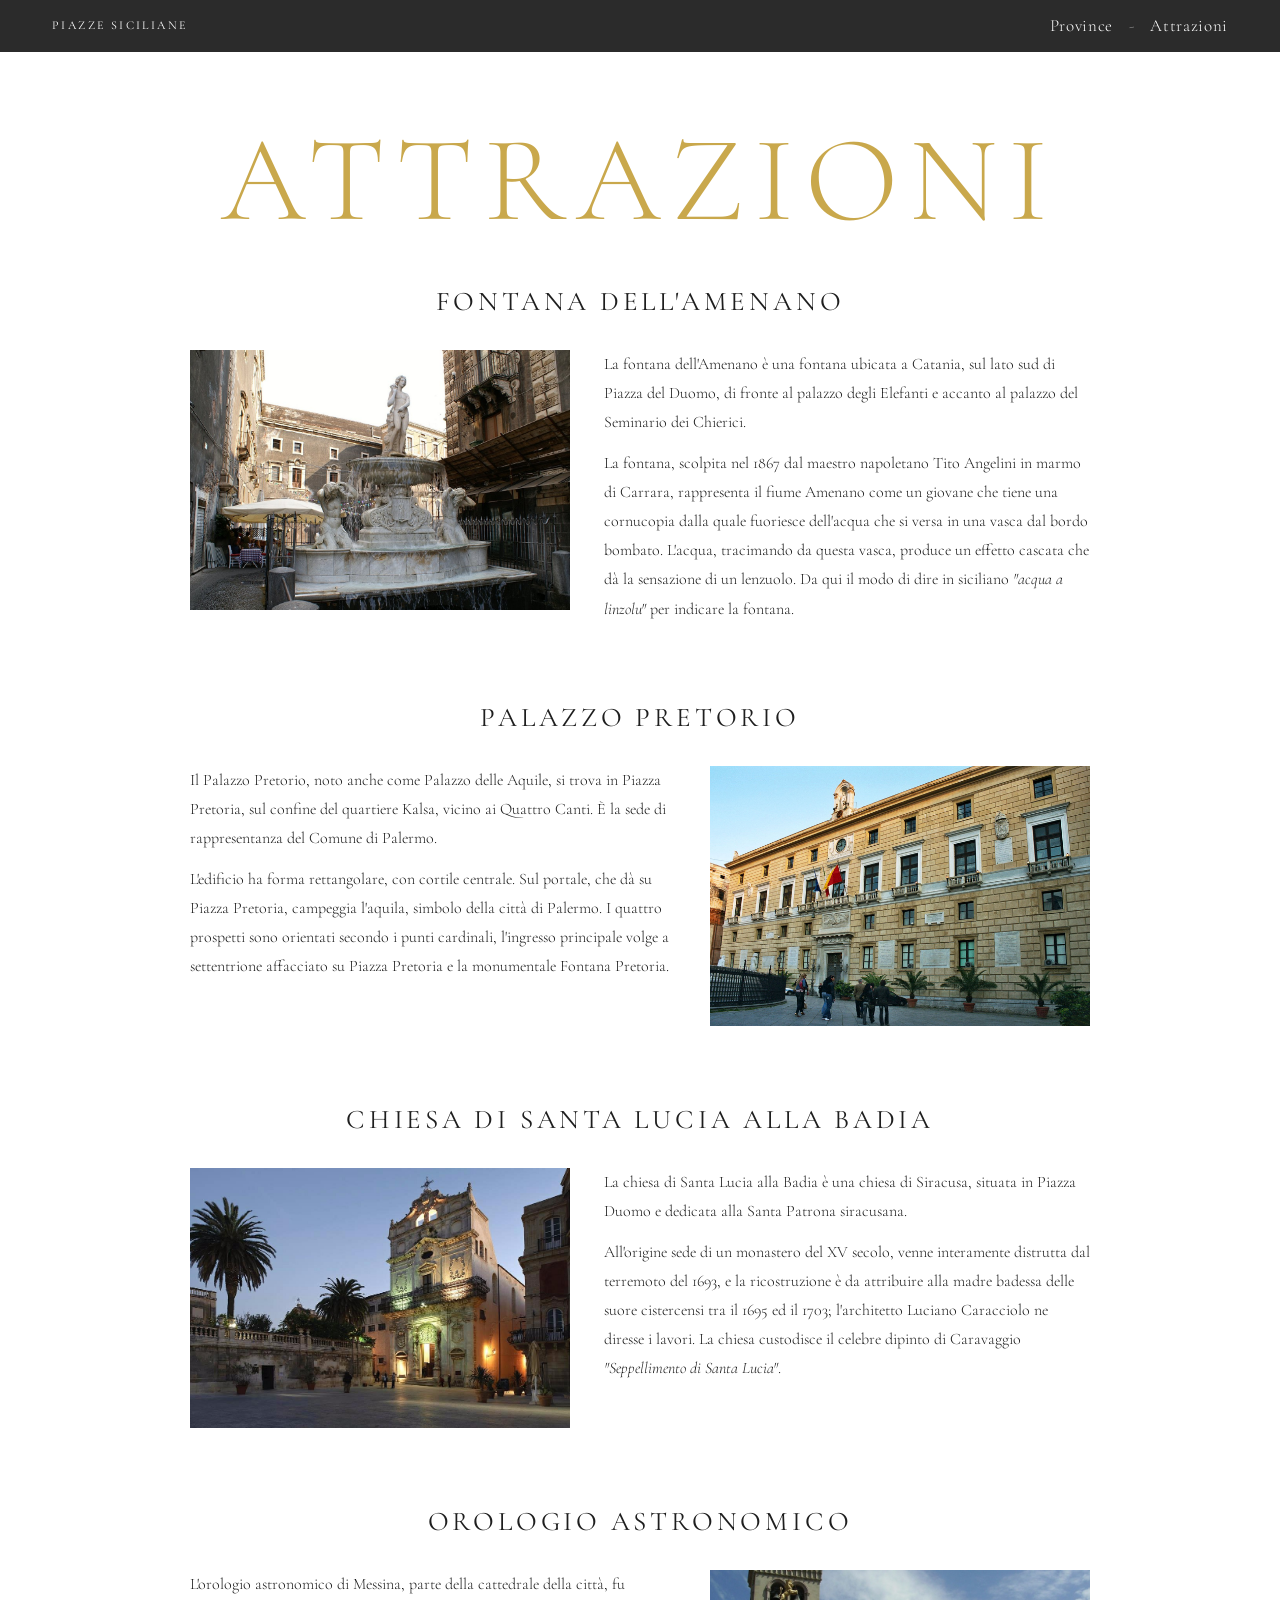
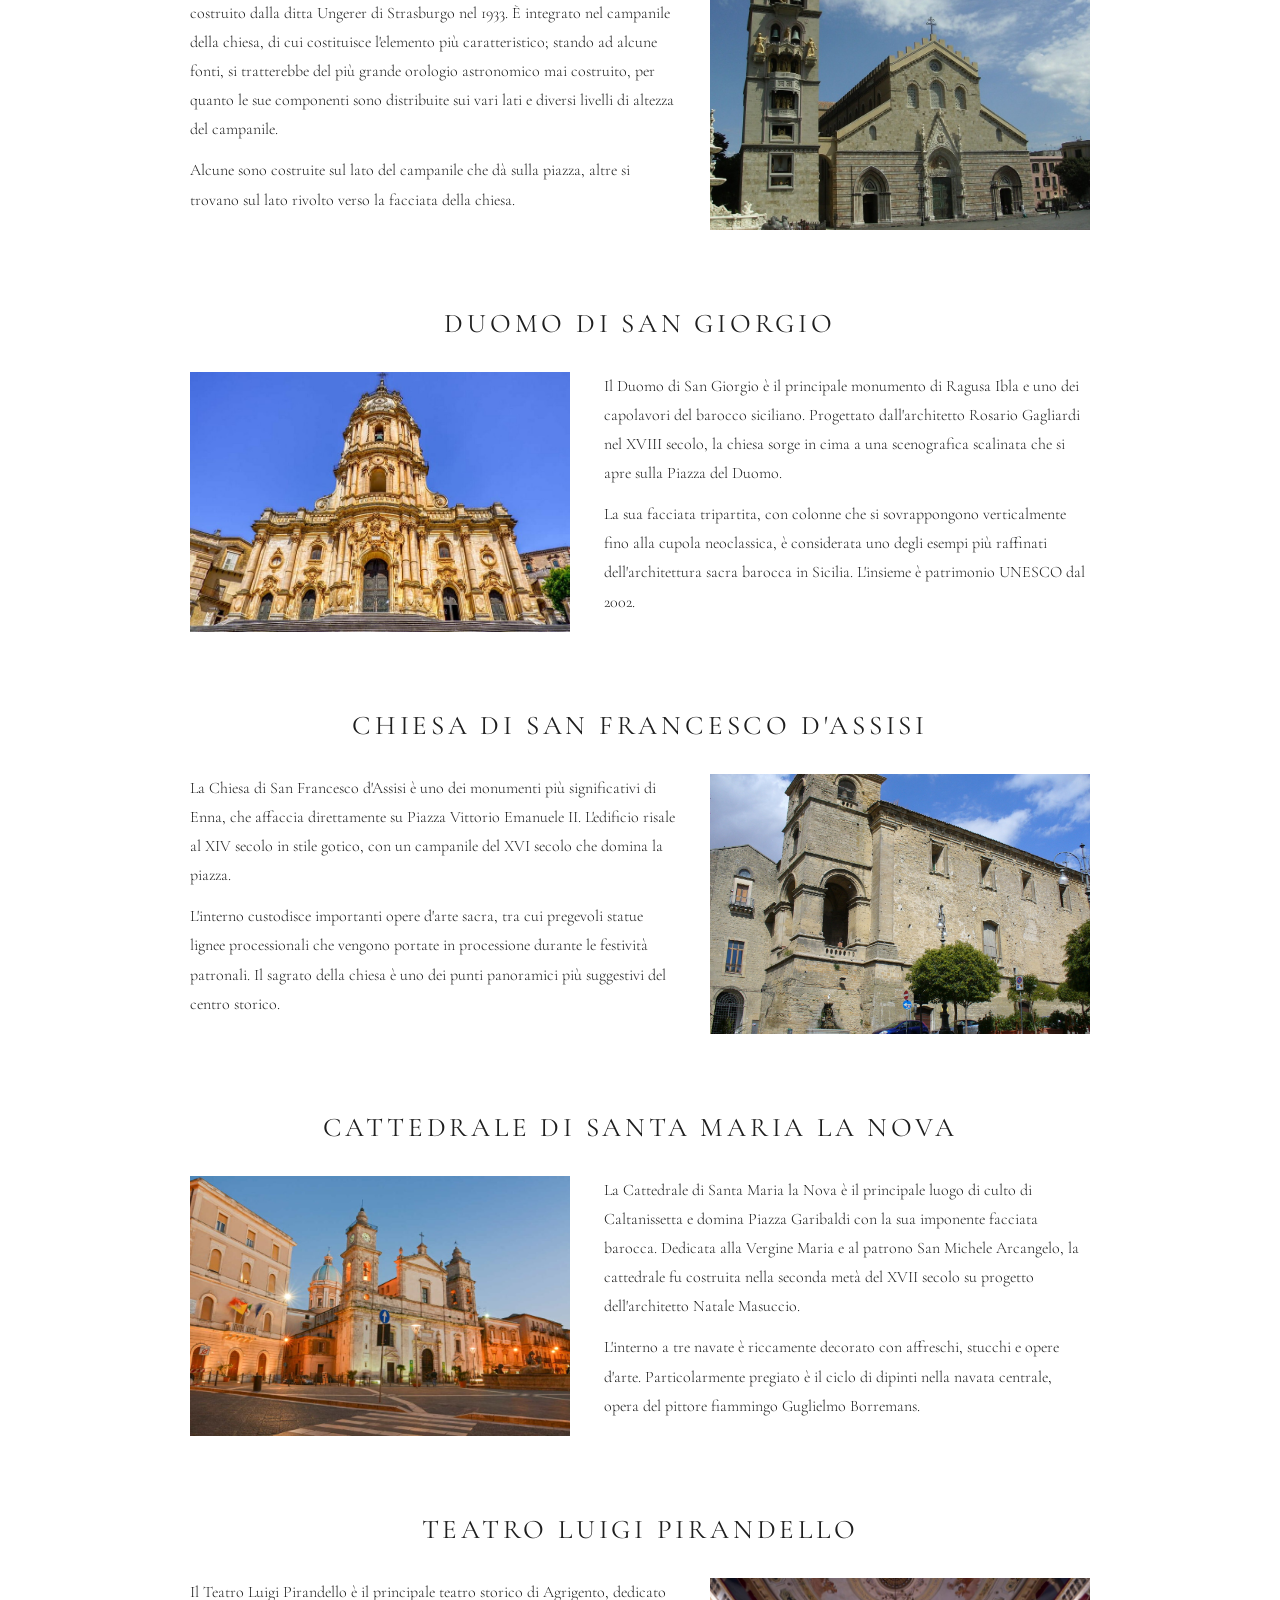
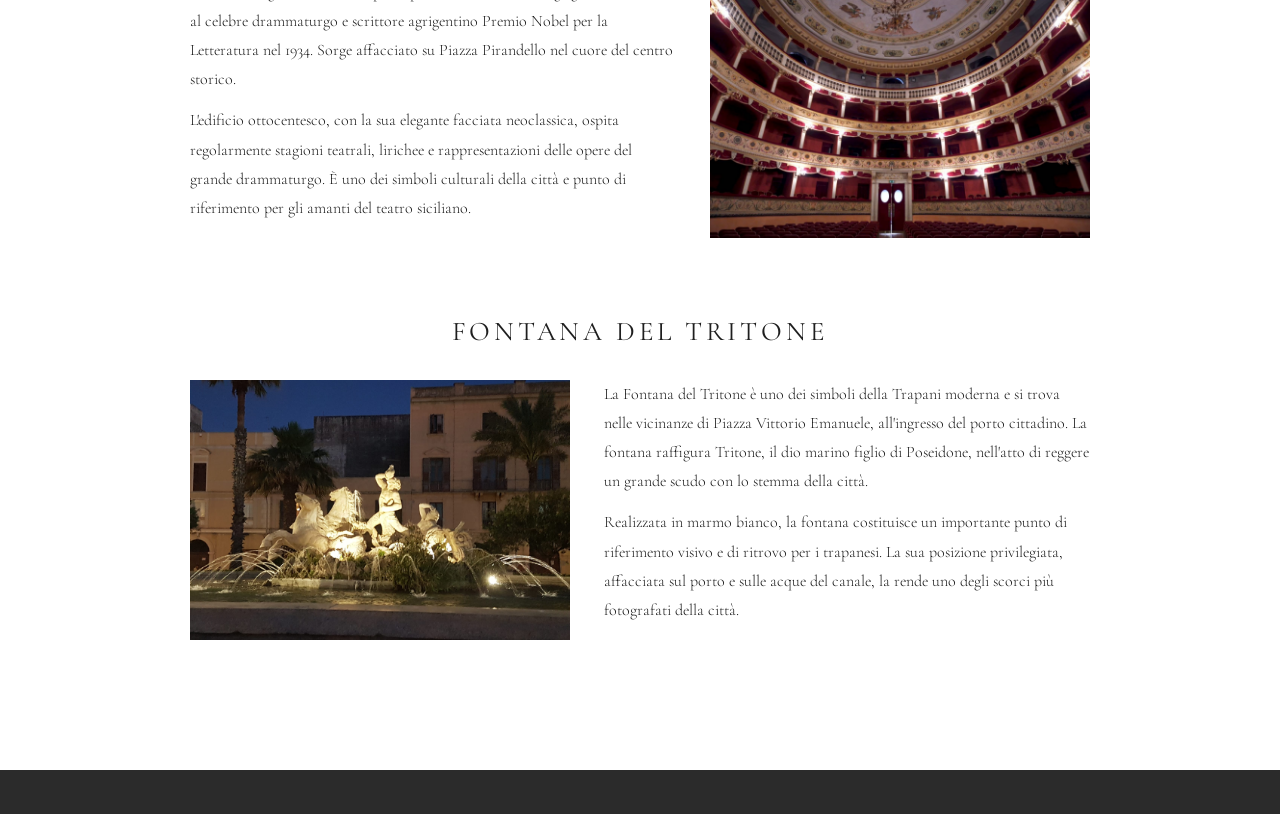
==== attrazioni.html @ 48d6153a "Html css" ====
<!DOCTYPE html>
<html lang="it">
<head>
  <meta charset="UTF-8">
  <meta name="viewport" content="width=device-width, initial-scale=1.0">
  <title>Attrazioni — Piazze Siciliane</title>
  <link rel="stylesheet" href="style.css">
</head>
<body>

  <!-- ── HEADER ─────────────────────────────────────────── -->
  <header class="site-header">
    <a href="index.html" class="brand">Piazze Siciliane</a>
    <nav>
      <a href="province.html">Province</a>
      <span class="sep">-</span>
      <a href="attrazioni.html">Attrazioni</a>
    </nav>
  </header>

  <!-- ── PAGE TITLE ─────────────────────────────────────── -->
  <div class="page-heading">
    <h1>Attrazioni</h1>
  </div>

  <!-- ── ATTRACTIONS LIST ───────────────────────────────── -->
  <section class="attractions-list">

    <!-- FONTANA DELL'AMENANO — Catania -->
    <div class="attraction-block">
      <h2>Fontana dell'Amenano</h2>
      <div class="a-layout">
        <img src="img/passage-reduit.jpg" alt="Fontana dell'Amenano, Catania">
        <div class="a-text">
          <p>La fontana dell'Amenano è una fontana ubicata a Catania, sul lato sud di Piazza del Duomo, di fronte al palazzo degli Elefanti e accanto al palazzo del Seminario dei Chierici.</p>
          <p>La fontana, scolpita nel 1867 dal maestro napoletano Tito Angelini in marmo di Carrara, rappresenta il fiume Amenano come un giovane che tiene una cornucopia dalla quale fuoriesce dell'acqua che si versa in una vasca dal bordo bombato. L'acqua, tracimando da questa vasca, produce un effetto cascata che dà la sensazione di un lenzuolo. Da qui il modo di dire in siciliano <em>"acqua a linzolu"</em> per indicare la fontana.</p>
        </div>
      </div>
    </div>

    <!-- PALAZZO PRETORIO — Palermo -->
    <div class="attraction-block">
      <h2>Palazzo Pretorio</h2>
      <div class="a-layout reverse">
        <img src="img/Palermo-Palazzo-Pretorio-bjs2007-01.jpg" alt="Palazzo Pretorio, Palermo">
        <div class="a-text">
          <p>Il Palazzo Pretorio, noto anche come Palazzo delle Aquile, si trova in Piazza Pretoria, sul confine del quartiere Kalsa, vicino ai Quattro Canti. È la sede di rappresentanza del Comune di Palermo.</p>
          <p>L'edificio ha forma rettangolare, con cortile centrale. Sul portale, che dà su Piazza Pretoria, campeggia l'aquila, simbolo della città di Palermo. I quattro prospetti sono orientati secondo i punti cardinali, l'ingresso principale volge a settentrione affacciato su Piazza Pretoria e la monumentale Fontana Pretoria.</p>
        </div>
      </div>
    </div>

    <!-- CHIESA DI SANTA LUCIA ALLA BADIA — Siracusa -->
    <div class="attraction-block">
      <h2>Chiesa di Santa Lucia alla Badia</h2>
      <div class="a-layout">
        <img src="img/chiesa.jpg" alt="Chiesa di Santa Lucia alla Badia, Siracusa">
        <div class="a-text">
          <p>La chiesa di Santa Lucia alla Badia è una chiesa di Siracusa, situata in Piazza Duomo e dedicata alla Santa Patrona siracusana.</p>
          <p>All'origine sede di un monastero del XV secolo, venne interamente distrutta dal terremoto del 1693, e la ricostruzione è da attribuire alla madre badessa delle suore cistercensi tra il 1695 ed il 1703; l'architetto Luciano Caracciolo ne diresse i lavori. La chiesa custodisce il celebre dipinto di Caravaggio <em>"Seppellimento di Santa Lucia"</em>.</p>
        </div>
      </div>
    </div>

    <!-- OROLOGIO ASTRONOMICO — Messina -->
    <div class="attraction-block">
      <h2>Orologio Astronomico</h2>
      <div class="a-layout reverse">
        <img src="img/messina_duomo_2.jpg" alt="Orologio Astronomico, Messina">
        <div class="a-text">
          <p>L'orologio astronomico di Messina, parte della cattedrale della città, fu costruito dalla ditta Ungerer di Strasburgo nel 1933. È integrato nel campanile della chiesa, di cui costituisce l'elemento più caratteristico; stando ad alcune fonti, si tratterebbe del più grande orologio astronomico mai costruito, per quanto le sue componenti sono distribuite sui vari lati e diversi livelli di altezza del campanile.</p>
          <p>Alcune sono costruite sul lato del campanile che dà sulla piazza, altre si trovano sul lato rivolto verso la facciata della chiesa.</p>
        </div>
      </div>
    </div>

    <!-- DUOMO DI SAN GIORGIO — Ragusa -->
    <div class="attraction-block">
      <h2>Duomo di San Giorgio</h2>
      <div class="a-layout">
        <img src="img/duomo_ragusa.jpg" alt="Duomo di San Giorgio, Ragusa Ibla">
        <div class="a-text">
          <p>Il Duomo di San Giorgio è il principale monumento di Ragusa Ibla e uno dei capolavori del barocco siciliano. Progettato dall'architetto Rosario Gagliardi nel XVIII secolo, la chiesa sorge in cima a una scenografica scalinata che si apre sulla Piazza del Duomo.</p>
          <p>La sua facciata tripartita, con colonne che si sovrappongono verticalmente fino alla cupola neoclassica, è considerata uno degli esempi più raffinati dell'architettura sacra barocca in Sicilia. L'insieme è patrimonio UNESCO dal 2002.</p>
        </div>
      </div>
    </div>

    <!-- CHIESA DI SAN FRANCESCO D'ASSISI — Enna -->
    <div class="attraction-block">
      <h2>Chiesa di San Francesco d'Assisi</h2>
      <div class="a-layout reverse">
        <img src="img/San_Francesco_d'Assisi_dei_Conventuali_(Enna).jpg" alt="Chiesa di San Francesco d'Assisi, Enna">
        <div class="a-text">
          <p>La Chiesa di San Francesco d'Assisi è uno dei monumenti più significativi di Enna, che affaccia direttamente su Piazza Vittorio Emanuele II. L'edificio risale al XIV secolo in stile gotico, con un campanile del XVI secolo che domina la piazza.</p>
          <p>L'interno custodisce importanti opere d'arte sacra, tra cui pregevoli statue lignee processionali che vengono portate in processione durante le festività patronali. Il sagrato della chiesa è uno dei punti panoramici più suggestivi del centro storico.</p>
        </div>
      </div>
    </div>

    <!-- CATTEDRALE DI SANTA MARIA LA NOVA — Caltanissetta -->
    <div class="attraction-block">
      <h2>Cattedrale di Santa Maria la Nova</h2>
      <div class="a-layout">
        <img src="img/la nova.jpg" alt="Cattedrale di Santa Maria la Nova, Caltanissetta">
        <div class="a-text">
          <p>La Cattedrale di Santa Maria la Nova è il principale luogo di culto di Caltanissetta e domina Piazza Garibaldi con la sua imponente facciata barocca. Dedicata alla Vergine Maria e al patrono San Michele Arcangelo, la cattedrale fu costruita nella seconda metà del XVII secolo su progetto dell'architetto Natale Masuccio.</p>
          <p>L'interno a tre navate è riccamente decorato con affreschi, stucchi e opere d'arte. Particolarmente pregiato è il ciclo di dipinti nella navata centrale, opera del pittore fiammingo Guglielmo Borremans.</p>
        </div>
      </div>
    </div>

    <!-- TEATRO LUIGI PIRANDELLO — Agrigento -->
    <div class="attraction-block">
      <h2>Teatro Luigi Pirandello</h2>
      <div class="a-layout reverse">
        <img src="img/Teatro-Pirandello-1.jpg" alt="Teatro Luigi Pirandello, Agrigento">
        <div class="a-text">
          <p>Il Teatro Luigi Pirandello è il principale teatro storico di Agrigento, dedicato al celebre drammaturgo e scrittore agrigentino Premio Nobel per la Letteratura nel 1934. Sorge affacciato su Piazza Pirandello nel cuore del centro storico.</p>
          <p>L'edificio ottocentesco, con la sua elegante facciata neoclassica, ospita regolarmente stagioni teatrali, lirichee e rappresentazioni delle opere del grande drammaturgo. È uno dei simboli culturali della città e punto di riferimento per gli amanti del teatro siciliano.</p>
        </div>
      </div>
    </div>

    <!-- FONTANA DEL TRITONE — Trapani -->
    <div class="attraction-block">
      <h2>Fontana del Tritone</h2>
      <div class="a-layout">
        <img src="img/tritone.jpg" alt="Fontana del Tritone, Trapani">
        <div class="a-text">
          <p>La Fontana del Tritone è uno dei simboli della Trapani moderna e si trova nelle vicinanze di Piazza Vittorio Emanuele, all'ingresso del porto cittadino. La fontana raffigura Tritone, il dio marino figlio di Poseidone, nell'atto di reggere un grande scudo con lo stemma della città.</p>
          <p>Realizzata in marmo bianco, la fontana costituisce un importante punto di riferimento visivo e di ritrovo per i trapanesi. La sua posizione privilegiata, affacciata sul porto e sulle acque del canale, la rende uno degli scorci più fotografati della città.</p>
        </div>
      </div>
    </div>

  </section>

  <!-- ── FOOTER ─────────────────────────────────────────── -->
  <footer class="site-footer">
    <a href="/cdn-cgi/l/email-protection#4d21223f2823372220383e3820282e240d2c2f2c2e2c392c23242c632439"><span class="_
---- style.css ----
/* ============================================================
   PIAZZE SICILIANE — style.css  (zero JavaScript)
   Font: Cormorant Garamond via Google Fonts
   Palette: --gold #C9A84C | --dark #2B2B2B | --white #FFFFFF
   ============================================================ */

@import url('https://fonts.googleapis.com/css2?family=Cormorant+Garamond:ital,wght@0,300;0,400;0,500;0,600;1,300;1,400;1,600&display=swap');

/* ── Reset ──────────────────────────────────────────────── */
*, *::before, *::after { box-sizing: border-box; margin: 0; padding: 0; }
html { scroll-behavior: smooth; }

:root {
  --gold:  #C9A84C;
  --dark:  #2B2B2B;
  --white: #FFFFFF;
  --text:  #1E1E1E;
  --light-border: #E8E8E8;
}

body {
  font-family: 'Cormorant Garamond', serif;
  background: var(--white);
  color: var(--text);
  font-size: 18px;
  line-height: 1.78;
}

/* ── HEADER ─────────────────────────────────────────────── */
.site-header {
  background-color: var(--dark);
  display: flex;
  align-items: center;
  justify-content: space-between;
  padding: 0 52px;
  height: 52px;
  position: sticky;
  top: 0;
  z-index: 999;
}
.site-header .brand {
  font-size: 12px; letter-spacing: 0.2em; text-transform: uppercase;
  color: #fff; text-decoration: none; font-weight: 400;
}
.site-header nav { display: flex; align-items: center; gap: 16px; }
.site-header nav a {
  color: #fff; text-decoration: none; font-size: 17px;
  font-weight: 300; letter-spacing: 0.04em; transition: color 0.2s;
}
.site-header nav a:hover { color: var(--gold); }
.site-header nav .sep { color: rgba(255,255,255,0.45); font-size: 17px; font-weight: 300; }

/* ── FOOTER ─────────────────────────────────────────────── */
.site-footer {
  background-color: var(--dark);
  display: flex; align-items: center; justify-content: flex-end;
  padding: 22px 52px;
}
.site-footer a {
  color: #fff; text-decoration: none; font-size: 17px;
  font-weight: 300; font-style: italic; letter-spacing: 0.02em;
}

/* ── PAGE HEADINGS ──────────────────────────────────────── */
.page-heading { text-align: center; padding: 68px 20px 16px; }
.page-heading h1 {
  font-size: clamp(60px, 9.5vw, 128px); font-weight: 300;
  color: var(--gold); letter-spacing: 0.09em; line-height: 1; text-transform: uppercase;
}
.sub-heading { text-align: center; padding: 64px 20px 16px; }
.sub-heading h1 {
  font-size: clamp(48px, 7vw, 96px); font-weight: 300;
  color: var(--gold); letter-spacing: 0.1em; line-height: 1; text-transform: uppercase;
}

/* ══════════════════════════════════════════════════════════
   CSS-ONLY CAROUSEL — come funziona
   ─────────────────────────────────────────────────────────
   Ogni carousel contiene:
     • <input type="radio"> nascosti (uno per immagine)
     • <div class="c-slides"> con le slide
     • <div class="btn-grp"> con le <label> come frecce

   Quando un radio è :checked, il selettore  ~  applica
   le posizioni corrette alle .c-slide corrispondenti
   e mostra i bottoni giusti (pN = prev, nN = next).

   AGGIUNGERE UN'IMMAGINE (es. 6a immagine a catania):
   1) Aggiungi <input type="radio" name="cat" id="cat-6">
   2) Aggiungi <div class="c-slide s6"><img ...></div>
   3) Aggiungi bottoni: <label class="c-btn c-btn-prev p6" for="cat-5">
                         <label class="c-btn c-btn-next n5" for="cat-6">
      (togli il vecchio n5 che puntava a niente)
   Le regole CSS per stato 6 small sono già scritte qui sotto.
   ══════════════════════════════════════════════════════════ */

/* Radio inputs: invisibili ma funzionali */
.carousel-wrap input[type="radio"] {
  position: absolute; opacity: 0; width: 0; height: 0; pointer-events: none;
}

/* Wrapper */
.carousel-wrap { position: relative; width: 100%; overflow: hidden; }

/* Slide container e slide */
.carousel-wrap .c-slides { position: relative; width: 100%; height: 100%; }
.carousel-wrap .c-slide {
  position: absolute;
  opacity: 0;
  pointer-events: none;
  overflow: hidden;
  transition: opacity 0.4s ease, width 0.4s ease, height 0.4s ease,
              left 0.4s ease, top 0.4s ease;
}
.carousel-wrap .c-slide img { width: 100%; height: 100%; object-fit: cover; display: block; }

/* Bottoni (label) */
.carousel-wrap .btn-grp {
  position: absolute; inset: 0; pointer-events: none; z-index: 10;
}
.carousel-wrap .btn-grp .c-btn {
  display: none;
  pointer-events: auto;
  position: absolute;
  top: 50%; transform: translateY(-50%);
  width: 50px; height: 50px; border-radius: 50%;
  background-color: var(--gold); border: none; cursor: pointer;
  align-items: center; justify-content: center;
  color: white; font-size: 20px; font-family: inherit;
  line-height: 1; user-select: none; transition: background-color 0.2s;
  text-decoration: none;
}
.carousel-wrap .btn-grp .c-btn:hover { background-color: #a8883a; }

/* ════════════════════════════════════════════════════════
   CAROUSEL HERO (homepage)  —  fino a 8 immagini
   Corrente: 730×480   centrata, top 0
   Laterali: 480×310   top 85px
   Prev button: centro slide sinistra → left: calc(50% - 630px)
   Next button: centro slide destra   → left: calc(50% + 580px)
   ════════════════════════════════════════════════════════ */

.carousel-hero { height: 500px; }

.carousel-hero .btn-grp .c-btn-prev { left: calc(50% - 630px); }
.carousel-hero .btn-grp .c-btn-next { left: calc(50% + 580px); }

/* Stato 1 */
#h1:checked ~ .c-slides .s1 { opacity:1; pointer-events:auto; z-index:3; width:730px; height:480px; left:calc(50% - 365px); top:0; }
#h1:checked ~ .c-slides .s8 { opacity:0.65; pointer-events:auto; z-index:2; width:480px; height:310px; left:calc(50% - 845px); top:85px; }
#h1:checked ~ .c-slides .s2 { opacity:0.65; pointer-events:auto; z-index:2; width:480px; height:310px; left:calc(50% + 365px); top:85px; }
#h1:checked ~ .btn-grp .p1 { display:flex; }
#h1:checked ~ .btn-grp .n1 { display:flex; }

/* Stato 2 */
#h2:checked ~ .c-slides .s2 { opacity:1; pointer-events:auto; z-index:3; width:730px; height:480px; left:calc(50% - 365px); top:0; }
#h2:checked ~ .c-slides .s1 { opacity:0.65; pointer-events:auto; z-index:2; width:480px; height:310px; left:calc(50% - 845px); top:85px; }
#h2:checked ~ .c-slides .s3 { opacity:0.65; pointer-events:auto; z-index:2; width:480px; height:310px; left:calc(50% + 365px); top:85px; }
#h2:checked ~ .btn-grp .p2 { display:flex; }
#h2:checked ~ .btn-grp .n2 { display:flex; }

/* Stato 3 */
#h3:checked ~ .c-slides .s3 { opacity:1; pointer-events:auto; z-index:3; width:730px; height:480px; left:calc(50% - 365px); top:0; }
#h3:checked ~ .c-slides .s2 { opacity:0.65; pointer-events:auto; z-index:2; width:480px; height:310px; left:calc(50% - 845px); top:85px; }
#h3:checked ~ .c-slides .s4 { opacity:0.65; pointer-events:auto; z-index:2; width:480px; height:310px; left:calc(50% + 365px); top:85px; }
#h3:checked ~ .btn-grp .p3 { display:flex; }
#h3:checked ~ .btn-grp .n3 { display:flex; }

/* Stato 4 */
#h4:checked ~ .c-slides .s4 { opacity:1; pointer-events:auto; z-index:3; width:730px; height:480px; left:calc(50% - 365px); top:0; }
#h4:checked ~ .c-slides .s3 { opacity:0.65; pointer-events:auto; z-index:2; width:480px; height:310px; left:calc(50% - 845px); top:85px; }
#h4:checked ~ .c-slides .s5 { opacity:0.65; pointer-events:auto; z-index:2; width:480px; height:310px; left:calc(50% + 365px); top:85px; }
#h4:checked ~ .btn-grp .p4 { display:flex; }
#h4:checked ~ .btn-grp .n4 { display:flex; }

/* Stato 5 */
#h5:checked ~ .c-slides .s5 { opacity:1; pointer-events:auto; z-index:3; width:730px; height:480px; left:calc(50% - 365px); top:0; }
#h5:checked ~ .c-slides .s4 { opacity:0.65; pointer-events:auto; z-index:2; width:480px; height:310px; left:calc(50% - 845px); top:85px; }
#h5:checked ~ .c-slides .s6 { opacity:0.65; pointer-events:auto; z-index:2; width:480px; height:310px; left:calc(50% + 365px); top:85px; }
#h5:checked ~ .btn-grp .p5 { display:flex; }
#h5:checked ~ .btn-grp .n5 { display:flex; }

/* Stato 6 */
#h6:checked ~ .c-slides .s6 { opacity:1; pointer-events:auto; z-index:3; width:730px; height:480px; left:calc(50% - 365px); top:0; }
#h6:checked ~ .c-slides .s5 { opacity:0.65; pointer-events:auto; z-index:2; width:480px; height:310px; left:calc(50% - 845px); top:85px; }
#h6:checked ~ .c-slides .s7 { opacity:0.65; pointer-events:auto; z-index:2; width:480px; height:310px; left:calc(50% + 365px); top:85px; }
#h6:checked ~ .btn-grp .p6 { display:flex; }
#h6:checked ~ .btn-grp .n6 { display:flex; }

/* Stato 7 */
#h7:checked ~ .c-slides .s7 { opacity:1; pointer-events:auto; z-index:3; width:730px; height:480px; left:calc(50% - 365px); top:0; }
#h7:checked ~ .c-slides .s6 { opacity:0.65; pointer-events:auto; z-index:2; width:480px; height:310px; left:calc(50% - 845px); top:85px; }
#h7:checked ~ .c-slides .s8 { opacity:0.65; pointer-events:auto; z-index:2; width:480px; height:310px; left:calc(50% + 365px); top:85px; }
#h7:checked ~ .btn-grp .p7 { display:flex; }
#h7:checked ~ .btn-grp .n7 { display:flex; }

/* Stato 8 */
#h8:checked ~ .c-slides .s8 { opacity:1; pointer-events:auto; z-index:3; width:730px; height:480px; left:calc(50% - 365px); top:0; }
#h8:checked ~ .c-slides .s7 { opacity:0.65; pointer-events:auto; z-index:2; width:480px; height:310px; left:calc(50% - 845px); top:85px; }
#h8:checked ~ .c-slides .s1 { opacity:0.65; pointer-events:auto; z-index:2; width:480px; height:310px; left:calc(50% + 365px); top:85px; }
#h8:checked ~ .btn-grp .p8 { display:flex; }
#h8:checked ~ .btn-grp .n8 { display:flex; }

/* ════════════════════════════════════════════════════════
   CAROUSEL SMALL (pagine provincia)  —  fino a 6 immagini
   CSS GENERICO: funziona su qualsiasi .carousel-small
   usando input:nth-of-type(N) e .c-slide:nth-child(N)

   Corrente: 450×290   centrata, top 0
   Laterali: 310×210   top 60px
   Prev button → left: calc(50% - 405px)
   Next button → left: calc(50% + 355px)
   ════════════════════════════════════════════════════════ */

.carousel-small { height: 340px; }

.carousel-small .btn-grp .c-btn-prev { left: calc(50% - 405px); }
.carousel-small .btn-grp .c-btn-next { left: calc(50% + 355px); }

/* Stato 1: corrente=1, nessun prev, next=2 */
.carousel-small > input:nth-of-type(1):checked ~ .c-slides .c-slide:nth-child(1)
  { opacity:1; pointer-events:auto; z-index:3; width:450px; height:290px; left:calc(50% - 225px); top:0; }
.carousel-small > input:nth-of-type(1):checked ~ .c-slides .c-slide:nth-child(2)
  { opacity:0.65; pointer-events:auto; z-index:2; width:310px; height:210px; left:calc(50% + 225px); top:60px; }
.carousel-small > input:nth-of-type(1):checked ~ .btn-grp .n1 { display:flex; }

/* Stato 2: corrente=2, prev=1, next=3 */
.carousel-small > input:nth-of-type(2):checked ~ .c-slides .c-slide:nth-child(2)
  { opacity:1; pointer-events:auto; z-index:3; width:450px; height:290px; left:calc(50% - 225px); top:0; }
.carousel-small > input:nth-of-type(2):checked ~ .c-slides .c-slide:nth-child(1)
  { opacity:0.65; pointer-events:auto; z-index:2; width:310px; height:210px; left:calc(50% - 535px); top:60px; }
.carousel-small > input:nth-of-type(2):checked ~ .c-slides .c-slide:nth-child(3)
  { opacity:0.65; pointer-events:auto; z-index:2; width:310px; height:210px; left:calc(50% + 225px); top:60px; }
.carousel-small > input:nth-of-type(2):checked ~ .btn-grp .p2 { display:flex; }
.carousel-small > input:nth-of-type(2):checked ~ .btn-grp .n2 { display:flex; }

/* Stato 3 */
.carousel-small > input:nth-of-type(3):checked ~ .c-slides .c-slide:nth-child(3)
  { opacity:1; pointer-events:auto; z-index:3; width:450px; height:290px; left:calc(50% - 225px); top:0; }
.carousel-small > input:nth-of-type(3):checked ~ .c-slides .c-slide:nth-child(2)
  { opacity:0.65; pointer-events:auto; z-index:2; width:310px; height:210px; left:calc(50% - 535px); top:60px; }
.carousel-small > input:nth-of-type(3):checked ~ .c-slides .c-slide:nth-child(4)
  { opacity:0.65; pointer-events:auto; z-index:2; width:310px; height:210px; left:calc(50% + 225px); top:60px; }
.carousel-small > input:nth-of-type(3):checked ~ .btn-grp .p3 { display:flex; }
.carousel-small > input:nth-of-type(3):checked ~ .btn-grp .n3 { display:flex; }

/* Stato 4 */
.carousel-small > input:nth-of-type(4):checked ~ .c-slides .c-slide:nth-child(4)
  { opacity:1; pointer-events:auto; z-index:3; width:450px; height:290px; left:calc(50% - 225px); top:0; }
.carousel-small > input:nth-of-type(4):checked ~ .c-slides .c-slide:nth-child(3)
  { opacity:0.65; pointer-events:auto; z-index:2; width:310px; height:210px; left:calc(50% - 535px); top:60px; }
.carousel-small > input:nth-of-type(4):checked ~ .c-slides .c-slide:nth-child(5)
  { opacity:0.65; pointer-events:auto; z-index:2; width:310px; height:210px; left:calc(50% + 225px); top:60px; }
.carousel-small > input:nth-of-type(4):checked ~ .btn-grp .p4 { display:flex; }
.carousel-small > input:nth-of-type(4):checked ~ .btn-grp .n4 { display:flex; }

/* Stato 5 */
.carousel-small > input:nth-of-type(5):checked ~ .c-slides .c-slide:nth-child(5)
  { opacity:1; pointer-events:auto; z-index:3; width:450px; height:290px; left:calc(50% - 225px); top:0; }
.carousel-small > input:nth-of-type(5):checked ~ .c-slides .c-slide:nth-child(4)
  { opacity:0.65; pointer-events:auto; z-index:2; width:310px; height:210px; left:calc(50% - 535px); top:60px; }
.carousel-small > input:nth-of-type(5):checked ~ .c-slides .c-slide:nth-child(6)
  { opacity:0.65; pointer-events:auto; z-index:2; width:310px; height:210px; left:calc(50% + 225px); top:60px; }
.carousel-small > input:nth-of-type(5):checked ~ .btn-grp .p5 { display:flex; }
.carousel-small > input:nth-of-type(5):checked ~ .btn-grp .n5 { display:flex; }

/* Stato 6 (ultimo supportato: nessun next) */
.carousel-small > input:nth-of-type(6):checked ~ .c-slides .c-slide:nth-child(6)
  { opacity:1; pointer-events:auto; z-index:3; width:450px; height:290px; left:calc(50% - 225px); top:0; }
.carousel-small > input:nth-of-type(6):checked ~ .c-slides .c-slide:nth-child(5)
  { opacity:0.65; pointer-events:auto; z-index:2; width:310px; height:210px; left:calc(50% - 535px); top:60px; }
.carousel-small > input:nth-of-type(6):checked ~ .btn-grp .p6 { display:flex; }

/* ════════════════════════════════════════════════════════
   PROVINCE LIST PAGE
   ════════════════════════════════════════════════════════ */
.province-list { max-width: 980px; margin: 0 auto; padding: 20px 40px 60px; }
.province-block { margin-bottom: 70px; }
.province-block h2 {
  text-align: center; font-size: 32px; font-weight: 400;
  letter-spacing: 0.14em; text-transform: uppercase; margin-bottom: 24px;
}
.province-block .p-layout { display: flex; gap: 36px; align-items: flex-start; }
.province-block .p-layout.reverse { flex-direction: row-reverse; }
.province-block .p-layout img { width: 390px; height: 268px; object-fit: cover; flex-shrink: 0; display: block; }
.province-block .p-text { font-size: 17px; font-weight: 300; line-height: 1.8; }
.province-block .p-text p + p { margin-top: 14px; }
.province-block .p-link {
  display: inline-block; margin-top: 14px; font-size: 13px;
  letter-spacing: 0.12em; text-transform: uppercase; color: var(--gold);
  text-decoration: none; border-bottom: 1px solid var(--gold);
  padding-bottom: 2px; transition: opacity 0.2s;
}
.province-block .p-link:hover { opacity: 0.7; }
.province-divider { border: none; border-top: 1px solid var(--light-border); margin: 0 0 70px 0; }

/* ════════════════════════════════════════════════════════
   PROVINCE DETAIL PAGE
   ════════════════════════════════════════════════════════ */
.detail-wrap { max-width: 840px; margin: 0 auto; padding: 32px 40px 0; }
.detail-main-img { display: block; width: 480px; height: 320px; object-fit: cover; margin: 0 auto 34px; }
.detail-body { font-size: 17px; font-weight: 300; line-height: 1.82; margin-bottom: 22px; }
.detail-body p + p { margin-top: 16px; }
.detail-attractions-label { font-size: 17px; font-weight: 300; margin-bottom: 10px; }
.detail-list { list-style: disc; padding-left: 32px; margin-bottom: 24px; }
.detail-list li { font-size: 16px; font-weight: 300; line-height: 1.8; margin-bottom: 5px; }
.detail-position { font-size: 17px; font-weight: 300; line-height: 1.82; margin-bottom: 8px; }

/* ════════════════════════════════════════════════════════
   ATTRACTIONS LIST PAGE
   ════════════════════════════════════════════════════════ */
.attractions-list { max-width: 980px; margin: 0 auto; padding: 20px 40px 60px; }
.attraction-block { margin-bottom: 70px; }
.attraction-block h2 {
  text-align: center; font-size: 27px; font-weight: 400;
  letter-spacing: 0.14em; text-transform: uppercase; margin-bottom: 24px;
}
.attraction-block .a-layout { display: flex; gap: 34px; align-items: flex-start; }
.attraction-block .a-layout.reverse { flex-direction: row-reverse; }
.attraction-block .a-layout img { width: 380px; height: 260px; object-fit: cover; flex-shrink: 0; display: block; }
.attraction-block .a-text { font-size: 16px; font-weight: 300; line-height: 1.82; }
.attraction-block .a-text p + p { margin-top: 12px; }

/* ════════════════════════════════════════════════════════
   RESPONSIVE
   ════════════════════════════════════════════════════════ */
@media (max-width: 768px) {
  .site-header { padding: 0 24px; }
  .site-footer  { padding: 18px 24px; }
  .province-block .p-layout, .province-block .p-layout.reverse,
  .attraction-block .a-layout, .attraction-block .a-layout.reverse { flex-direction: column; }
  .province-block .p-layout img, .attraction-block .a-layout img { width: 100%; height: auto; max-height: 260px; }
  .province-list, .attractions-list, .detail-wrap { padding-left: 20px; padding-right: 20px; }
  .detail-main-img { width: 100%; height: 220px; }

  /* Hero mobile: solo slide corrente */
  .carousel-hero { height: 260px; }
  .carousel-hero .c-slide { width:88vw!important; height:240px!important; left:6vw!important; top:10px!important; opacity:0!important; }
  #h1:checked ~ .c-slides .s1,#h2:checked ~ .c-slides .s2,#h3:checked ~ .c-slides .s3,
  #h4:checked ~ .c-slides .s4,#h5:checked ~ .c-slides .s5,#h6:checked ~ .c-slides .s6,
  #h7:checked ~ .c-slides .s7,#h8:checked ~ .c-slides .s8 { opacity:1!important; z-index:3; }
  .carousel-hero .btn-grp .c-btn-prev { left:10px; }
  .carousel-hero .btn-grp .c-btn-next { left:auto; right:10px; }

  /* Small mobile: solo slide corrente */
  .carousel-small { height: 220px; }
  .carousel-small .c-slide { width:80vw!important; height:200px!important; left:10vw!important; top:10px!important; opacity:0!important; }
  .carousel-small > input:nth-of-type(1):checked ~ .c-slides .c-slide:nth-child(1),
  .carousel-small > input:nth-of-type(2):checked ~ .c-slides .c-slide:nth-child(2),
  .carousel-small > input:nth-of-type(3):checked ~ .c-slides .c-slide:nth-child(3),
  .carousel-small > input:nth-of-type(4):checked ~ .c-slides .c-slide:nth-child(4),
  .carousel-small > input:nth-of-type(5):checked ~ .c-slides .c-slide:nth-child(5),
  .carousel-small > input:nth-of-type(6):checked ~ .c-slides .c-slide:nth-child(6) { opacity:1!important; z-index:3; }
  .carousel-small .btn-grp .c-btn-prev { left:10px; }
  .carousel-small .btn-grp .c-btn-next { left:auto; right:10px; }
}
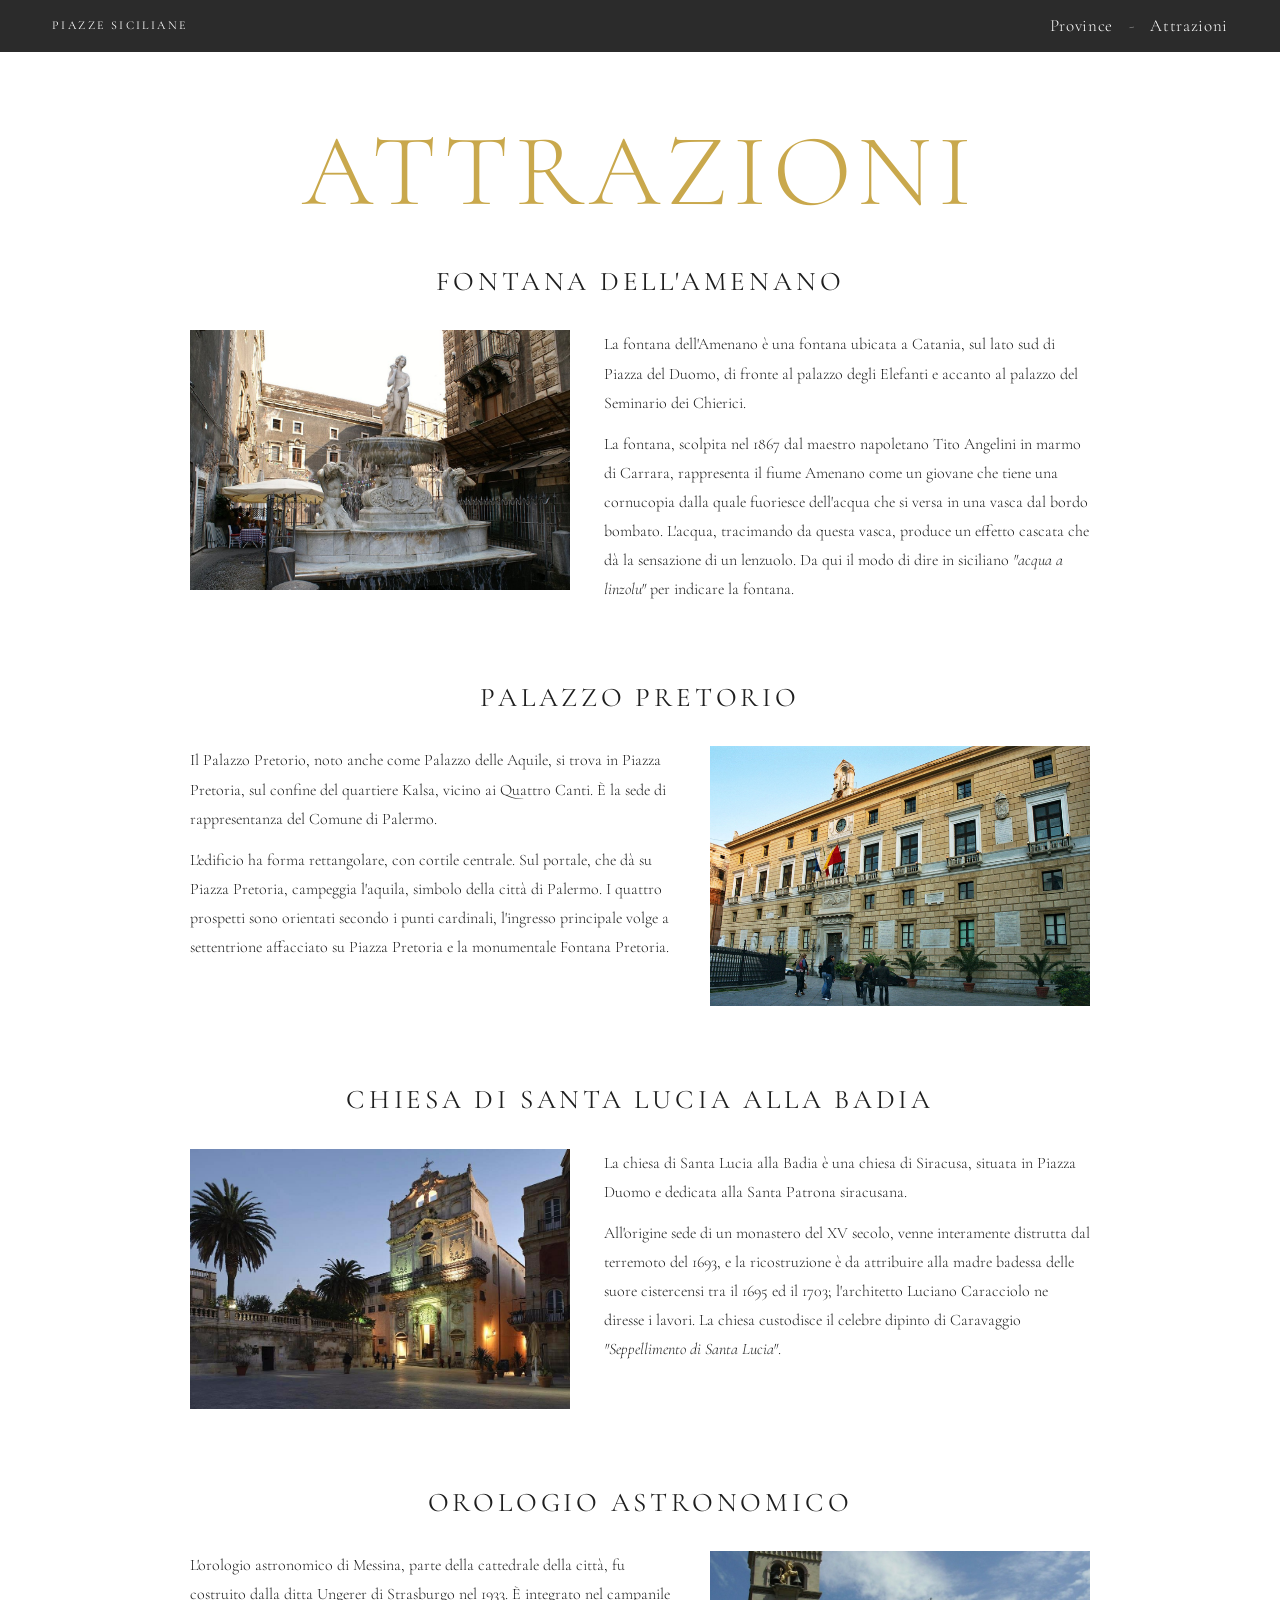
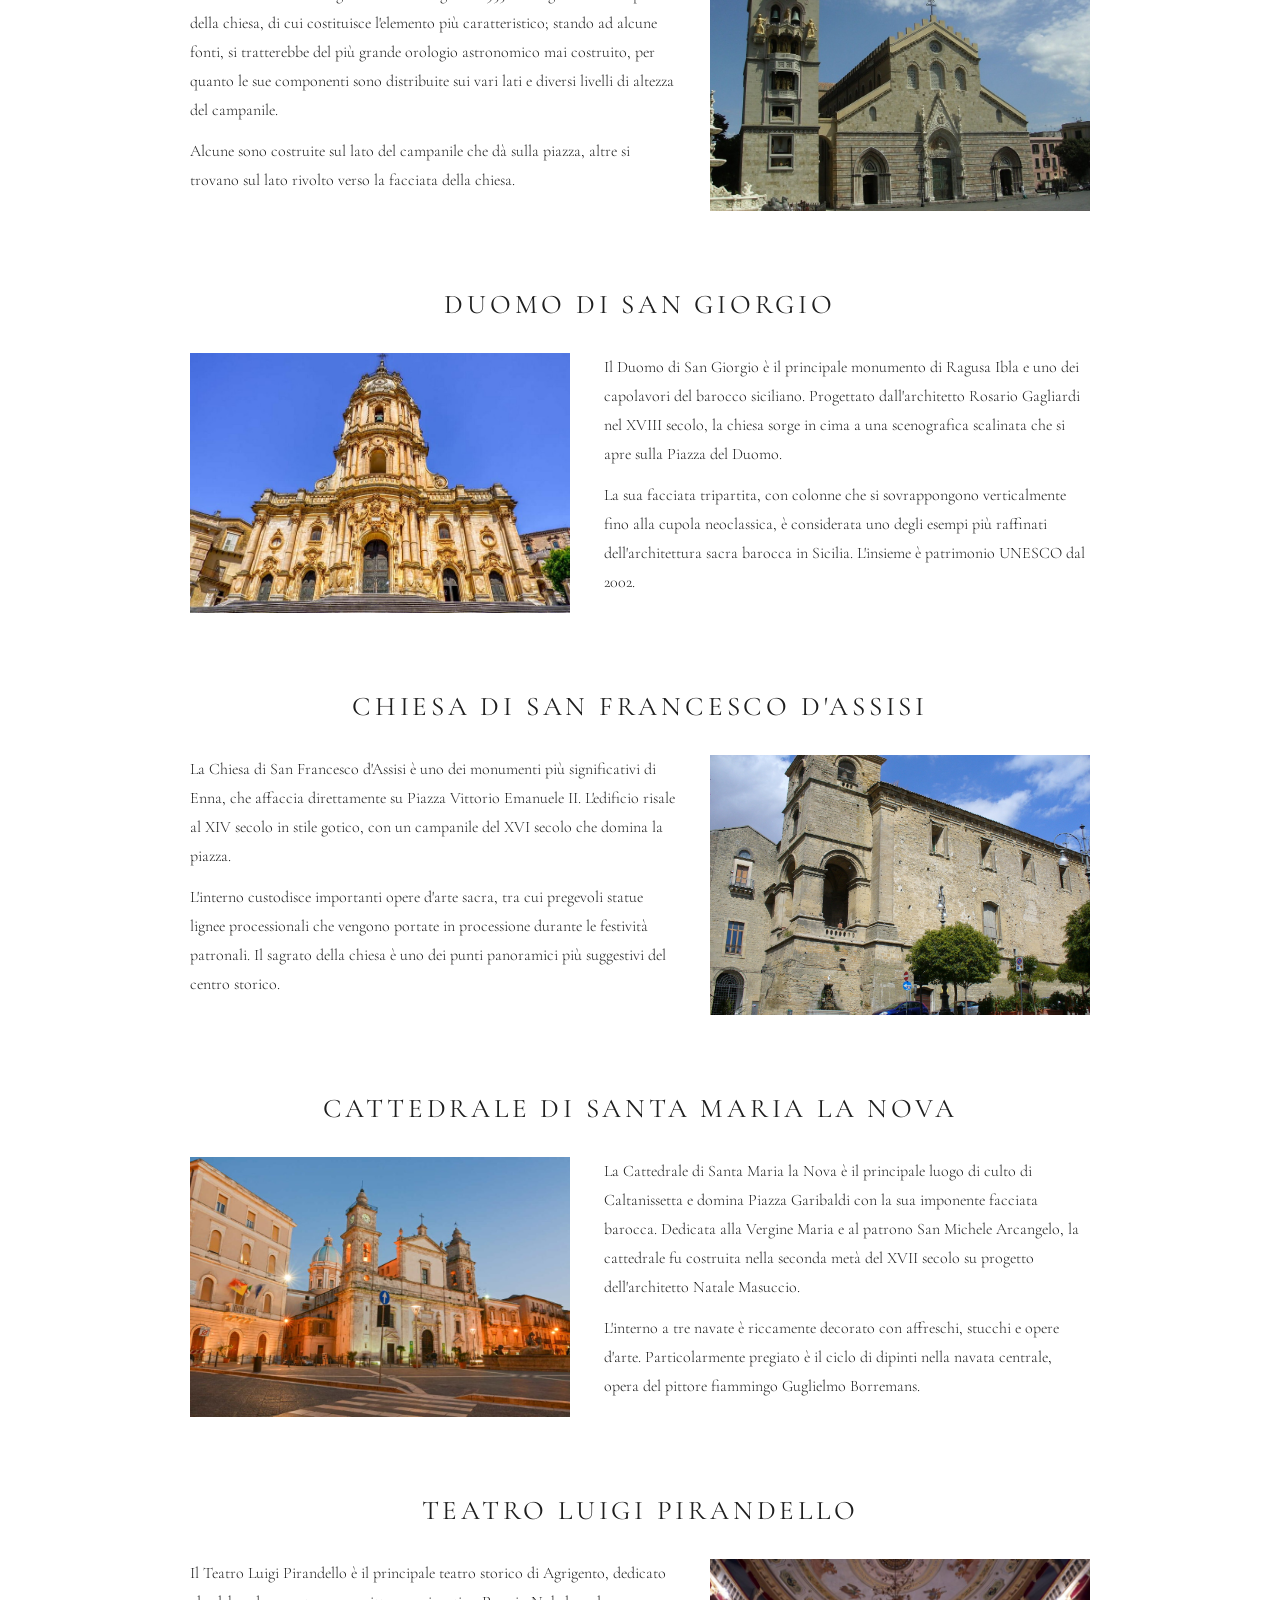
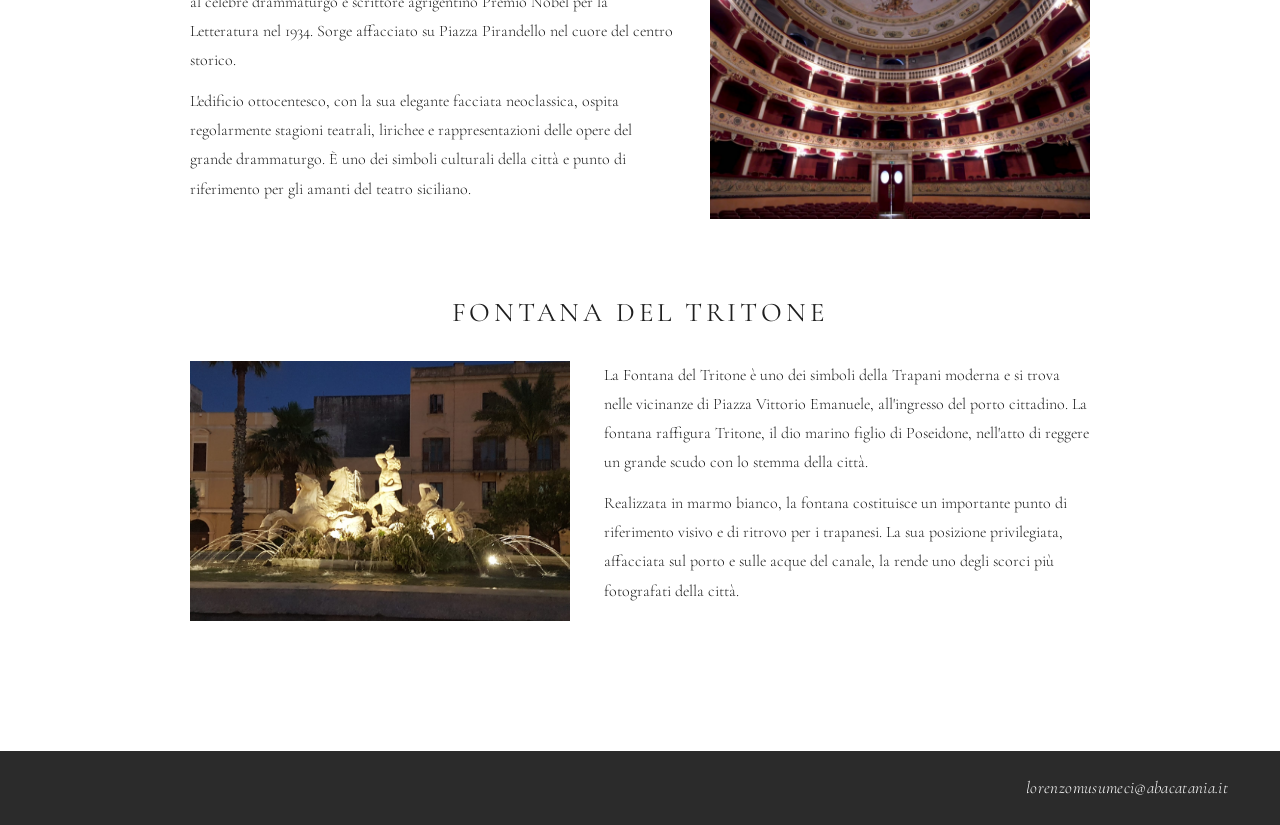
==== commit 31b78911: "Modifiche" ====
--- a/attrazioni.html
+++ b/attrazioni.html
@@ -137,5 +137,11 @@
   </section>
 
   <!-- ── FOOTER ─────────────────────────────────────────── -->
+
+  <!-- ── FOOTER ─────────────────────────────────────────── -->
   <footer class="site-footer">
-    <a href="/cdn-cgi/l/email-protection#4d21223f2823372220383e3820282e240d2c2f2c2e2c392c23242c632439"><span class="_+    <a href="&#109;&#97;&#105;&#108;&#116;&#111;&#58;&#108;&#111;&#114;&#101;&#110;&#122;&#111;&#109;&#117;&#115;&#117;&#109;&#101;&#99;&#105;&#64;&#97;&#98;&#97;&#99;&#97;&#116;&#97;&#110;&#105;&#97;&#46;&#105;&#116;">&#108;&#111;&#114;&#101;&#110;&#122;&#111;&#109;&#117;&#115;&#117;&#109;&#101;&#99;&#105;&#64;&#97;&#98;&#97;&#99;&#97;&#116;&#97;&#110;&#105;&#97;&#46;&#105;&#116;</a>
+  </footer>
+
+</body>
+</html>
--- a/style.css
+++ b/style.css
@@ -64,13 +64,15 @@
 /* ── PAGE HEADINGS ──────────────────────────────────────── */
 .page-heading { text-align: center; padding: 68px 20px 16px; }
 .page-heading h1 {
-  font-size: clamp(60px, 9.5vw, 128px); font-weight: 300;
-  color: var(--gold); letter-spacing: 0.09em; line-height: 1; text-transform: uppercase;
+  font-size: clamp(32px, 8vw, 128px); font-weight: 300;
+  color: var(--gold); letter-spacing: 0.06em; line-height: 1;
+  text-transform: uppercase; word-break: break-word;
 }
 .sub-heading { text-align: center; padding: 64px 20px 16px; }
 .sub-heading h1 {
-  font-size: clamp(48px, 7vw, 96px); font-weight: 300;
-  color: var(--gold); letter-spacing: 0.1em; line-height: 1; text-transform: uppercase;
+  font-size: clamp(28px, 7vw, 96px); font-weight: 300;
+  color: var(--gold); letter-spacing: 0.06em; line-height: 1;
+  text-transform: uppercase; word-break: break-word;
 }
 
 /* ══════════════════════════════════════════════════════════
@@ -325,8 +327,11 @@
    RESPONSIVE
    ════════════════════════════════════════════════════════ */
 @media (max-width: 768px) {
-  .site-header { padding: 0 24px; }
-  .site-footer  { padding: 18px 24px; }
+  html, body { overflow-x: hidden; }
+  .page-heading, .sub-heading { padding-left: 16px; padding-right: 16px; }
+  .page-heading h1, .sub-heading h1 { letter-spacing: 0.02em; }
+  .site-header { padding: 0 16px; }
+  .site-footer  { padding: 18px 16px; }
   .province-block .p-layout, .province-block .p-layout.reverse,
   .attraction-block .a-layout, .attraction-block .a-layout.reverse { flex-direction: column; }
   .province-block .p-layout img, .attraction-block .a-layout img { width: 100%; height: auto; max-height: 260px; }
